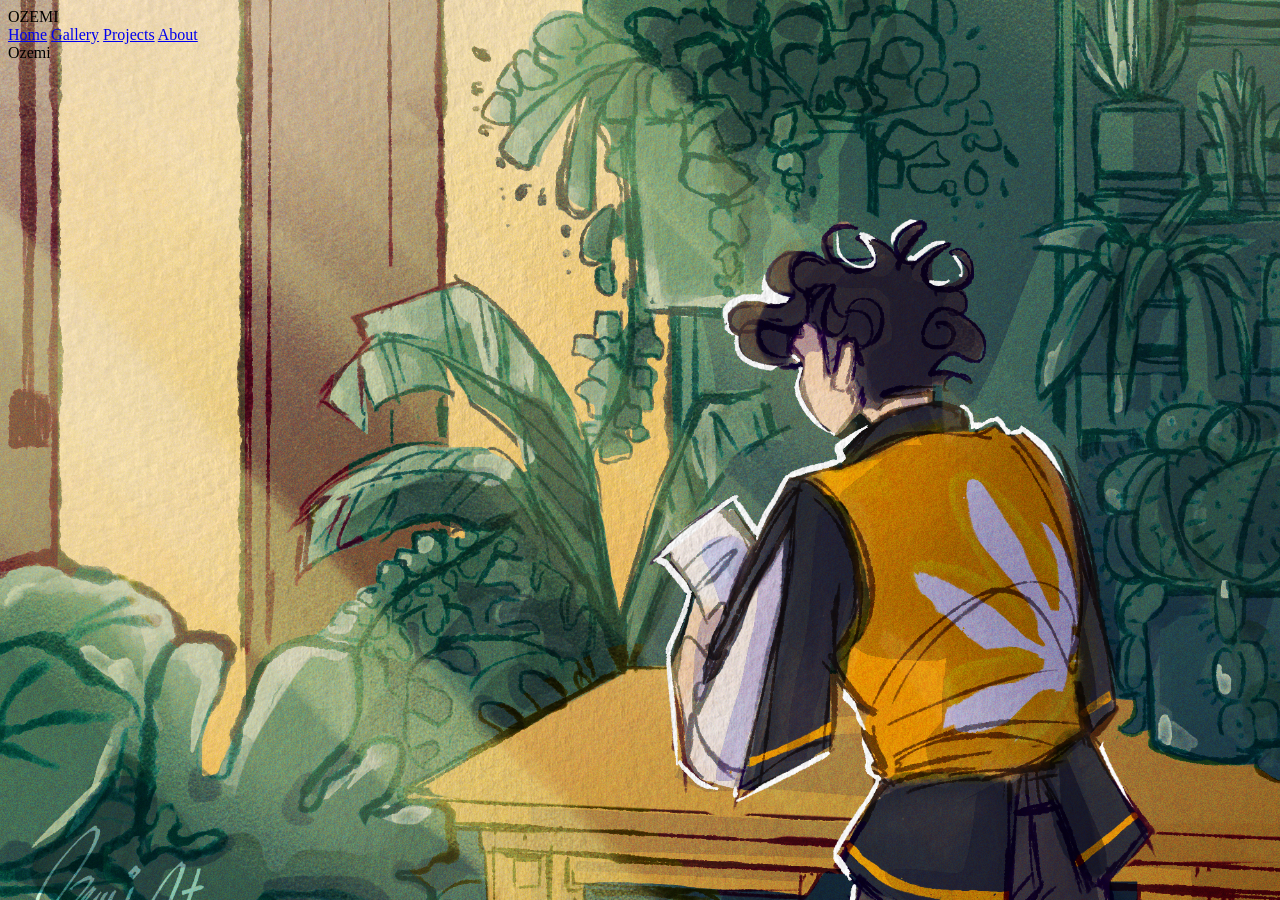
==== index.html @ 67cb5a38 "begin :,)" ====
<!DOCTYPE html>
<html lang="en">

<head>
    <meta charset="UTF-8">
    <meta name="viewport" content="width=device-width, initial-scale=1.0">
    <title>Document</title>

    <link rel="stylesheet" href="style.css">
</head>

<body id="home-body">

    <div class="home-bar">
        <div id="logo">OZEMI</div>
        <div id="page-links">
            <a href="index.html">Home</a>
            <a href="gallery.html">Gallery</a>
            <a href="projects.html">Projects</a>
            <a href="about.html">About</a>
        </div>

    </div>

    <div id="home-portrait">
        <div id="ozemi-name">Ozemi</div>
    </div>

    <p id="bg-portrait">
       
    </p>

</body>

</html>
---- style.css ----
/* whole document */








/* home bar */









/* home or index.hmtl */

#home-body{
    background-image: url(images/gallery/plantmorning.png);
    
    background-repeat: no-repeat;
    background-size: cover;
    }

#home-portrait{
    color:black;
}
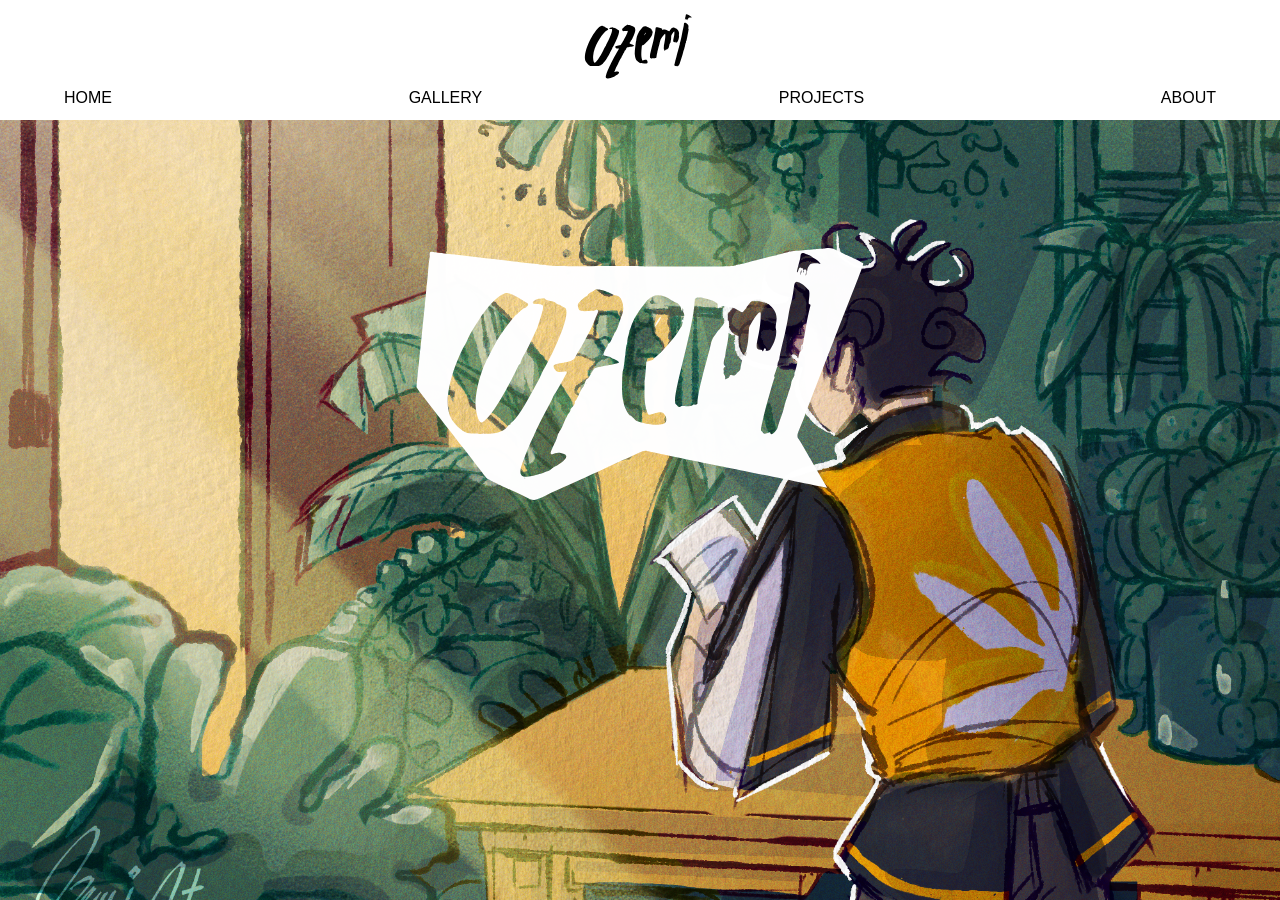
==== commit e215587b: "home finish and gallery begin" ====
--- a/index.html
+++ b/index.html
@@ -12,23 +12,23 @@
 <body id="home-body">
 
     <div class="home-bar">
-        <div id="logo">OZEMI</div>
+        <div id="logo">
+            <img src="images/svg/logo-schwarz.svg" alt="OZEMI">
+        </div>
         <div id="page-links">
-            <a href="index.html">Home</a>
-            <a href="gallery.html">Gallery</a>
-            <a href="projects.html">Projects</a>
-            <a href="about.html">About</a>
+            <a href="index.html">HOME</a>
+            <a href="gallery.html">GALLERY</a>
+            <a href="projects.html">PROJECTS</a>
+            <a href="about.html">ABOUT</a>
         </div>
 
     </div>
 
-    <div id="home-portrait">
-        <div id="ozemi-name">Ozemi</div>
-    </div>
-
-    <p id="bg-portrait">
-       
-    </p>
+    
+        <div id="ozemi-name">
+            <img src="images/svg/logo-weiss.svg" alt="OZEMI">
+        </div>
+    
 
 </body>
 
--- a/style.css
+++ b/style.css
@@ -1,18 +1,48 @@
 /* whole document */
+*{
+    margin: 0;
+    padding:0;
+    box-sizing: border-box;
 
+    font-family: 'Trebuchet MS', 'Lucida Sans Unicode', 'Lucida Grande', 'Lucida Sans', Arial, sans-serif;
+}
 
+a{
+    color:black;
+      text-decoration: none;
+}
 
+a:hover {
+  color: gray;
+}
 
-
+body{
+    background-color: bisque;
+}
 
 
 
 /* home bar */
 
+.home-bar{
+    display: flex;
+    flex-direction: column;
+    background-color: rgba(255, 255, 255);
+    padding: 1vw 5vw;
+    
 
 
+}
 
+#logo{    
+    margin:auto;
+    width: 10vw;
+}
 
+#page-links{
+    display:flex;
+    justify-content: space-between;
+}
 
 
 
@@ -26,8 +56,10 @@
     background-size: cover;
     }
 
-#home-portrait{
-    color:black;
+#ozemi-name{
+    margin:auto;
+    margin-top: 10vw;
+    width: 35vw;
 }
 
 
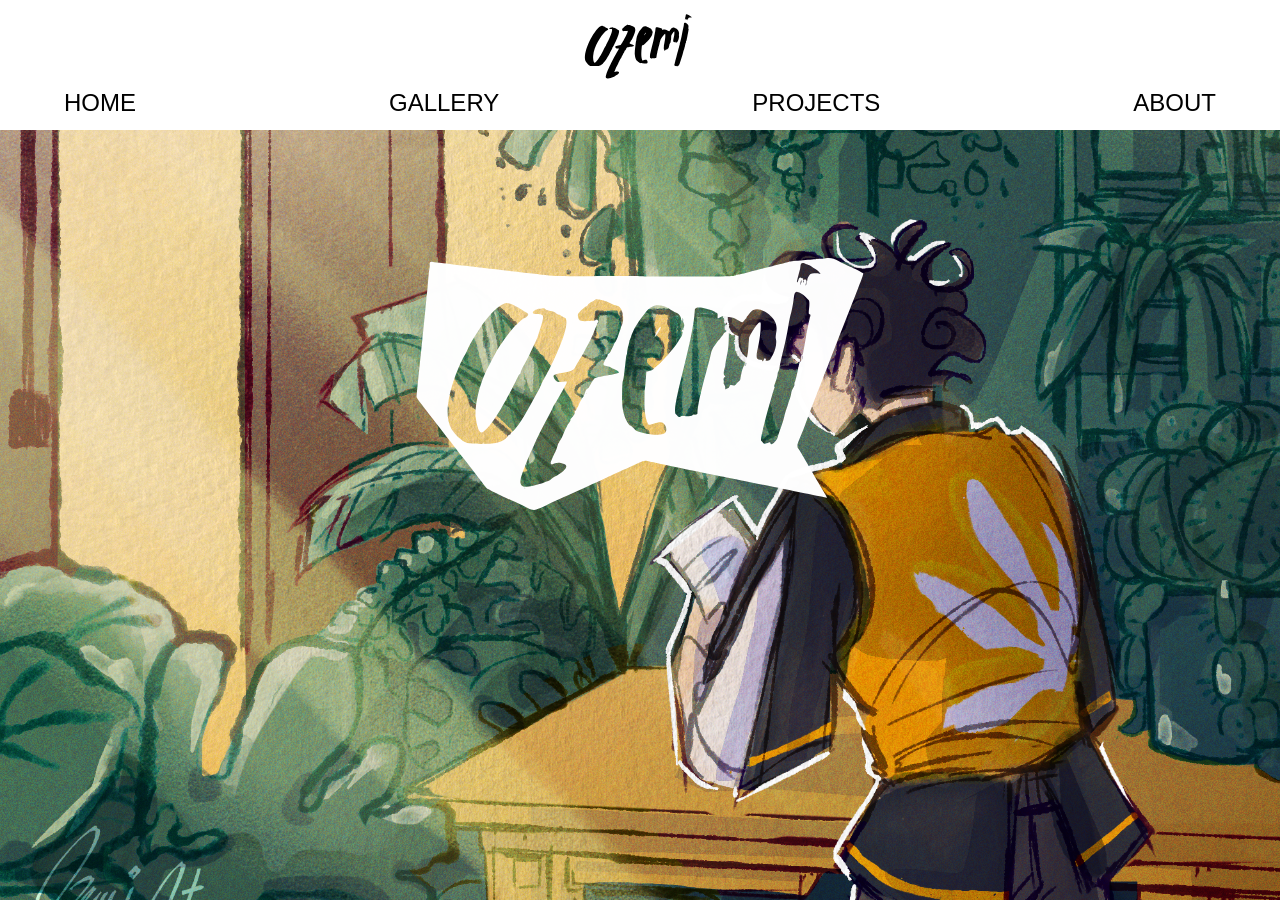
==== commit 584c28f1: "shit-shoulda-stayed in that group :(" ====
--- a/index.html
+++ b/index.html
@@ -4,7 +4,7 @@
 <head>
     <meta charset="UTF-8">
     <meta name="viewport" content="width=device-width, initial-scale=1.0">
-    <title>Document</title>
+    <title>OZEMI</title>
 
     <link rel="stylesheet" href="style.css">
 </head>
--- a/style.css
+++ b/style.css
@@ -1,47 +1,54 @@
 /* whole document */
-*{
+* {
     margin: 0;
-    padding:0;
+    padding: 0;
     box-sizing: border-box;
 
     font-family: 'Trebuchet MS', 'Lucida Sans Unicode', 'Lucida Grande', 'Lucida Sans', Arial, sans-serif;
 }
 
-a{
-    color:black;
-      text-decoration: none;
+a {
+    color: black;
+    text-decoration: none;
 }
 
 a:hover {
-  color: gray;
+    color: gray;
 }
 
-body{
-    background-color: bisque;
+body {
+    background-color: rgb(91, 136, 99);
 }
 
+img {
+    -webkit-user-drag: none;
+    /* kein Drag-and-Drop auf den Desktop */
+    user-select: none;
+}
 
 
 /* home bar */
 
-.home-bar{
+.home-bar {
     display: flex;
     flex-direction: column;
     background-color: rgba(255, 255, 255);
     padding: 1vw 5vw;
-    
+
 
 
 }
 
-#logo{    
-    margin:auto;
+#logo {
+    margin: auto;
     width: 10vw;
 }
 
-#page-links{
-    display:flex;
+#page-links {
+    display: flex;
     justify-content: space-between;
+    font-size: 24px;
+
 }
 
 
@@ -49,17 +56,87 @@
 
 /* home or index.hmtl */
 
-#home-body{
+#home-body {
     background-image: url(images/gallery/plantmorning.png);
-    
+
     background-repeat: no-repeat;
     background-size: cover;
-    }
+}
 
-#ozemi-name{
-    margin:auto;
+#ozemi-name {
+    margin: auto;
     margin-top: 10vw;
     width: 35vw;
 }
 
 
+/* project page */
+
+.project-bubble {
+    display: flex;
+    flex-direction: row;
+    background-color: rgb(255, 255, 255, 0.8);
+    border-radius: 8px;
+    margin: 2vw 10vw;
+    padding: 2vw;
+    overflow: hidden;
+    gap: 50px;
+
+    /* für animation */
+
+    opacity: 0;
+    transform: translateY(40px);
+    transition: opacity 0.6s ease, transform 0.6s ease;
+
+
+}
+
+.project-bubble.visible {
+    opacity: 1;
+    transform: translateY(0);
+}
+
+
+
+
+.project-img {
+    width: 50vw;
+    overflow: hidden;
+}
+
+.project-img img {
+    width: 100%;
+}
+
+.project-text {
+    font-size: 20px;
+}
+
+.project-text h1 {
+    font-size: 30px;
+    margin: 2vw 0;
+}
+
+
+
+
+/* about page */
+
+
+#avatar img{
+    width: 50vw;
+    opacity: 0.7;
+}
+
+.contacts {
+  display: flex;
+  
+  align-items: center;
+  gap: 20px;
+  margin: 2vw 0;
+}
+
+.icons {
+  width: 4vw;
+  height: 4vw;
+}
